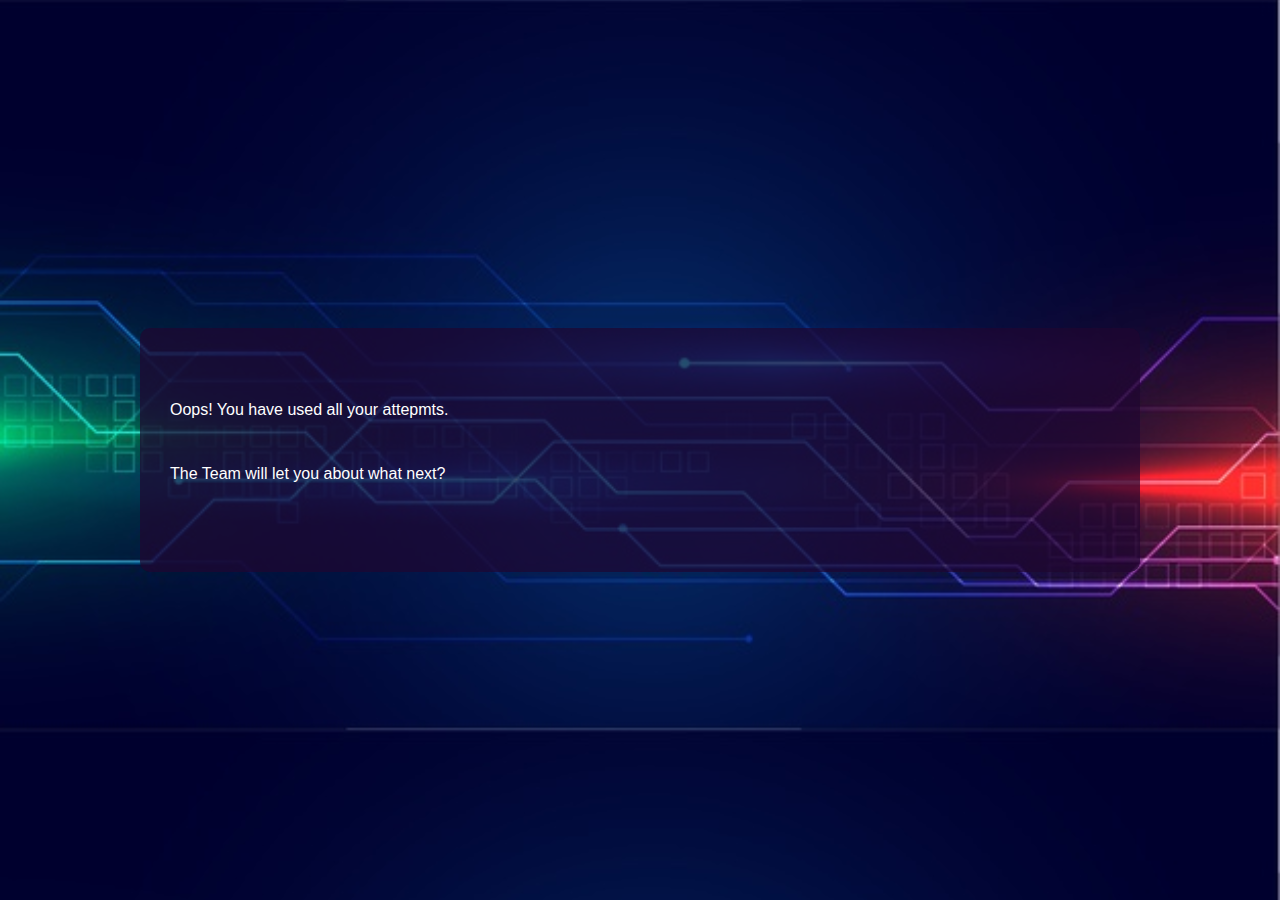
==== Final-pg.html @ 913aeedd "Modified CSS" ====
<!DOCTYPE html>
<html lang="en">

<head>
    <meta charset="UTF-8">
    <meta name="viewport" content="width=device-width, initial-scale=1.0">
    <link rel="stylesheet" href="https://cdn.jsdelivr.net/npm/bootstrap@4.5.3/dist/css/bootstrap.min.css"
        integrity="sha384-TX8t27EcRE3e/ihU7zmQxVncDAy5uIKz4rEkgIXeMed4M0jlfIDPvg6uqKI2xXr2" crossorigin="anonymous">
    <link rel="stylesheet" href="https://maxcdn.bootstrapcdn.com/bootstrap/4.5.2/css/bootstrap.min.css">
    <link rel="stylesheet" type="text/css" href="style.css">
    <script src="https://ajax.googleapis.com/ajax/libs/jquery/3.5.1/jquery.min.js"></script>
    <script src="https://cdnjs.cloudflare.com/ajax/libs/popper.js/1.16.0/umd/popper.min.js"></script>
    <script src="https://maxcdn.bootstrapcdn.com/bootstrap/4.5.2/js/bootstrap.min.js"></script>
    <script src="https://cdnjs.cloudflare.com/ajax/libs/materialize/1.0.0/js/materialize.min.js"></script>

    <title>Final status</title>
</head>

<body>
    <div class="overlay-box">
        <p class="final_msg1">Oops! You have used all your attepmts.</p>
        <br>
        <p class="final_msg2">The Team will let you about what next?</p>
    </div>
</body>

</html>
---- style.css ----
body{
	margin: 0;
	padding: 0;
	background: url(bg_img.jpg);
	background-size:cover;	
}

.login-box{
	background: rgba(32, 6, 49, 0.7);
	color: #fff;
}

h1{
	padding: 20px;
	text-align: center;
	font-size: 22px;
	font-family: roman;
}

.login-box p{
	margin: 0;
	padding: 0;
	font-weight: bold;
	margin-left: 250px;
}

.login-box input{
	margin-bottom: 20px; 
	width: 50%;
	margin-left: 250px;
}

.login-box input[type="text"],input[type="password"],input[type="email"]
{
	border: none;
	border-bottom: 1px solid #fff;
	background: transparent;
	outline: none;
	height: 40px;
	font-size: 16px;
	color: #fff;
}

.login-box input[type="submit"]{ 	
	border: none;
	outline: none;
	height: 40px;
	background:#14083b;
	color: #fff;
	font-size: 18px;
	border-radius: 20px;
}

.login-box input[type="submit"]:hover{
	cursor:pointer;
	background:#252ed5;
	color: white;
}

.instructions{
	margin-left: 100px;
	font-size: 15px;
	font-family: 'Segoe UI', Tahoma, Geneva, Verdana, sans-serif;
	letter-spacing: 1px;
	color: whitesmoke;
}


.question-box{
    background: rgba(32, 6, 49, 0.7);
	height: 140vh;
}

.col-sm-7{
	margin-top: 60px;
	margin-left: 0px;
	font-family: 'Trebuchet MS', 'Lucida Sans Unicode', 'Lucida Grande', 'Lucida Sans', Arial, sans-serif;
	color: #fff;
	font-size: 20px;
	margin-bottom: 80px;
}

.col-sm-4{
	margin-top: 60px;
	margin-bottom: 80px;
}

.question-box .ans{
	margin-left: 100px;
	color: #fff;
	font-family: Georgia, 'Times New Roman', Times, serif;
	font-weight: bold;
}

.question-box input[type="text"]{
	width:50%;
	margin-bottom: 60px; 
	margin-left: 95px;
}

.question-box input[type="text"]
{
	border: none;
	border-bottom: 1px solid #fff;
	background: transparent;
	outline: none;
	height: 40px;
	font-size: 16px;
	color: #fff;
}

.one{
	margin-left: 96px;
	margin-right: 30px;
}

.question-box input[type="submit"]{ 
	
	border: none;
	outline: none;
	height: 40px;
	background:#14083b;
	color: #fff;
	font-size: 18px;
	border-radius: 20px;
	width: 150px;
}

.question-box input[type="submit"]:hover
{
	cursor:pointer;
	background:#252ed5;
	color: white;
}

.overlay-box{
	width: 1000px;
	height: auto;
	background: rgba(32, 6, 49, 0.7);
	color: #fff;
	top: 50%;
	left: 50%;
	position: absolute;
	transform: translate(-50%,-50%);
	box-sizing: border-box;
	border-radius: 10px;
	padding: 70px 30px;
}

@media only screen and (max-width:320px) {
	.login-box p{
		margin-left: 73px;
	}
	
	.login-box input{
		margin-left: 73px;
	}

	.question-box{
		height: 160vh;
	}
	
	.col-sm-7{
		text-align: center;
	}
	
	.col-sm-4{
		margin-bottom: 80px;

	}
	
	.question-box .instructions{
		margin-left: 73px;
		}
	
	.question-box input[type="text"]{
		margin-left: 73px;
	}

	.instructions{
		margin-right: 50px;
	}
	
	.one{
		margin-left: 70px;
		margin-bottom: 10px;
	}

	.two{
		margin-left: 70px;;
	}
}

@media only screen and (max-width:360px) {
	.login-box p{
		margin-left: 78px;
	}
	
	.login-box input{
		margin-left: 78px;
	}

	.question-box{
		height: 135vh;
	}
	
	.col-sm-7{
		text-align: center;
	}
	
	.col-sm-4{
		margin-bottom: 50px;
	}
	
	.question-box .instructions{
		margin-left: 50px;
	}

	.question-box .ans{
		margin-left: 78px;
	   }
	
	.question-box input[type="text"]{
		margin-left: 78px;
	}
	
	.one{
		margin-left: 88px;
		margin-bottom: 10px;
	}

	.two{
		margin-left: 88px;;
	}
}

/* code for backend and jS*/
/*
#skipbtn{
	display: none;
}

#page2_view{
	display: none;
}*/
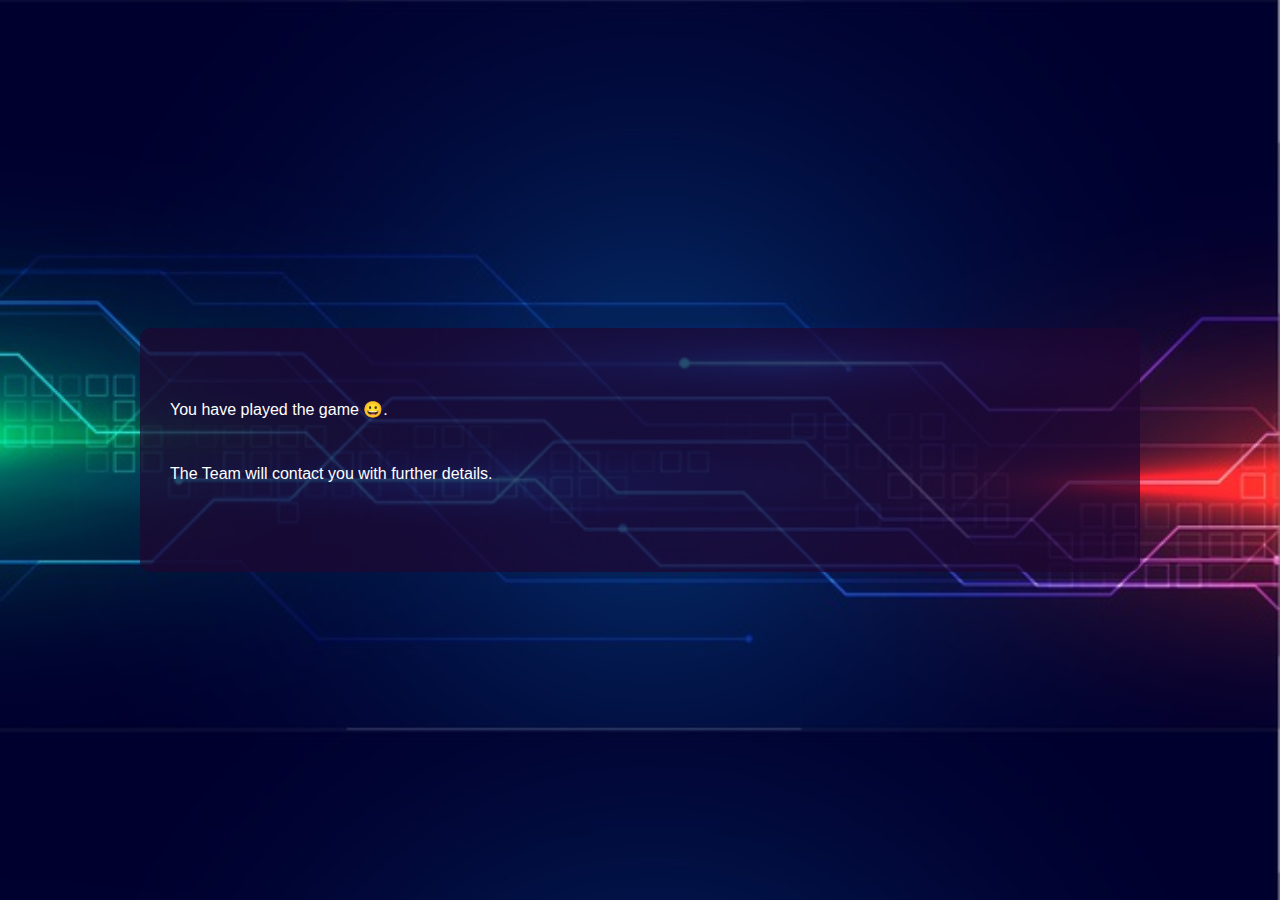
==== commit daf567ff: "Linked files" ====
--- a/Final-pg.html
+++ b/Final-pg.html
@@ -18,9 +18,9 @@
 
 <body>
     <div class="overlay-box">
-        <p class="final_msg1">Oops! You have used all your attepmts.</p>
+        <p class="final_msg1">You have played the game &#128512;.</p>
         <br>
-        <p class="final_msg2">The Team will let you about what next?</p>
+        <p class="final_msg2">The Team will contact you with further details.</p>
     </div>
 </body>
 
--- a/style.css
+++ b/style.css
@@ -22,6 +22,7 @@
 	padding: 0;
 	font-weight: bold;
 	margin-left: 250px;
+	font-weight: bold;
 }
 
 .login-box input{
@@ -36,9 +37,23 @@
 	border-bottom: 1px solid #fff;
 	background: transparent;
 	outline: none;
-	height: 40px;
-	font-size: 16px;
-	color: #fff;
+	height: 49px;
+	font-size: 18px;
+	color: #fff;
+}
+
+.login-box input[type="submit"]{
+	background: #14083b;
+	font-size: 18px;
+	border-radius: 9px ;
+	border-color: grey;
+	color: white;
+}
+
+.login-box input[type="submit"]:hover{
+	cursor: pointer;
+	background: #252ed5;
+	transition: 0.6s;
 }
 
 .login-box input[type="submit"]{ 	
@@ -62,9 +77,10 @@
 	font-size: 15px;
 	font-family: 'Segoe UI', Tahoma, Geneva, Verdana, sans-serif;
 	letter-spacing: 1px;
+	font-size: 16px;
+	font-family: sans-serif;
 	color: whitesmoke;
 }
-
 
 .question-box{
     background: rgba(32, 6, 49, 0.7);
@@ -76,8 +92,9 @@
 	margin-left: 0px;
 	font-family: 'Trebuchet MS', 'Lucida Sans Unicode', 'Lucida Grande', 'Lucida Sans', Arial, sans-serif;
 	color: #fff;
-	font-size: 20px;
+	font-size: 25px;
 	margin-bottom: 80px;
+	font-weight: bold;
 }
 
 .col-sm-4{
@@ -88,13 +105,13 @@
 .question-box .ans{
 	margin-left: 100px;
 	color: #fff;
-	font-family: Georgia, 'Times New Roman', Times, serif;
+	font-family: 'Trebuchet MS', 'Lucida Sans Unicode', 'Lucida Grande', 'Lucida Sans', Arial, sans-serif; 
 	font-weight: bold;
 }
 
 .question-box input[type="text"]{
 	width:50%;
-	margin-bottom: 60px; 
+	margin-bottom: 80px; 
 	margin-left: 95px;
 }
 
@@ -105,7 +122,7 @@
 	background: transparent;
 	outline: none;
 	height: 40px;
-	font-size: 16px;
+	font-size: 18px;
 	color: #fff;
 }
 
@@ -114,8 +131,8 @@
 	margin-right: 30px;
 }
 
-.question-box input[type="submit"]{ 
-	
+.question-box input[type="submit"]
+{ 
 	border: none;
 	outline: none;
 	height: 40px;
@@ -145,6 +162,8 @@
 	box-sizing: border-box;
 	border-radius: 10px;
 	padding: 70px 30px;
+	color: #fff;
+	transition: 0.7s;
 }
 
 @media only screen and (max-width:320px) {
@@ -166,12 +185,12 @@
 	
 	.col-sm-4{
 		margin-bottom: 80px;
-
-	}
-	
-	.question-box .instructions{
-		margin-left: 73px;
-		}
+	}
+	
+	.question-box .instructions
+	{
+		margin-left: 73px;
+	}
 	
 	.question-box input[type="text"]{
 		margin-left: 73px;
@@ -232,14 +251,4 @@
 	.two{
 		margin-left: 88px;;
 	}
-}
-
-/* code for backend and jS*/
-/*
-#skipbtn{
-	display: none;
-}
-
-#page2_view{
-	display: none;
-}*/+}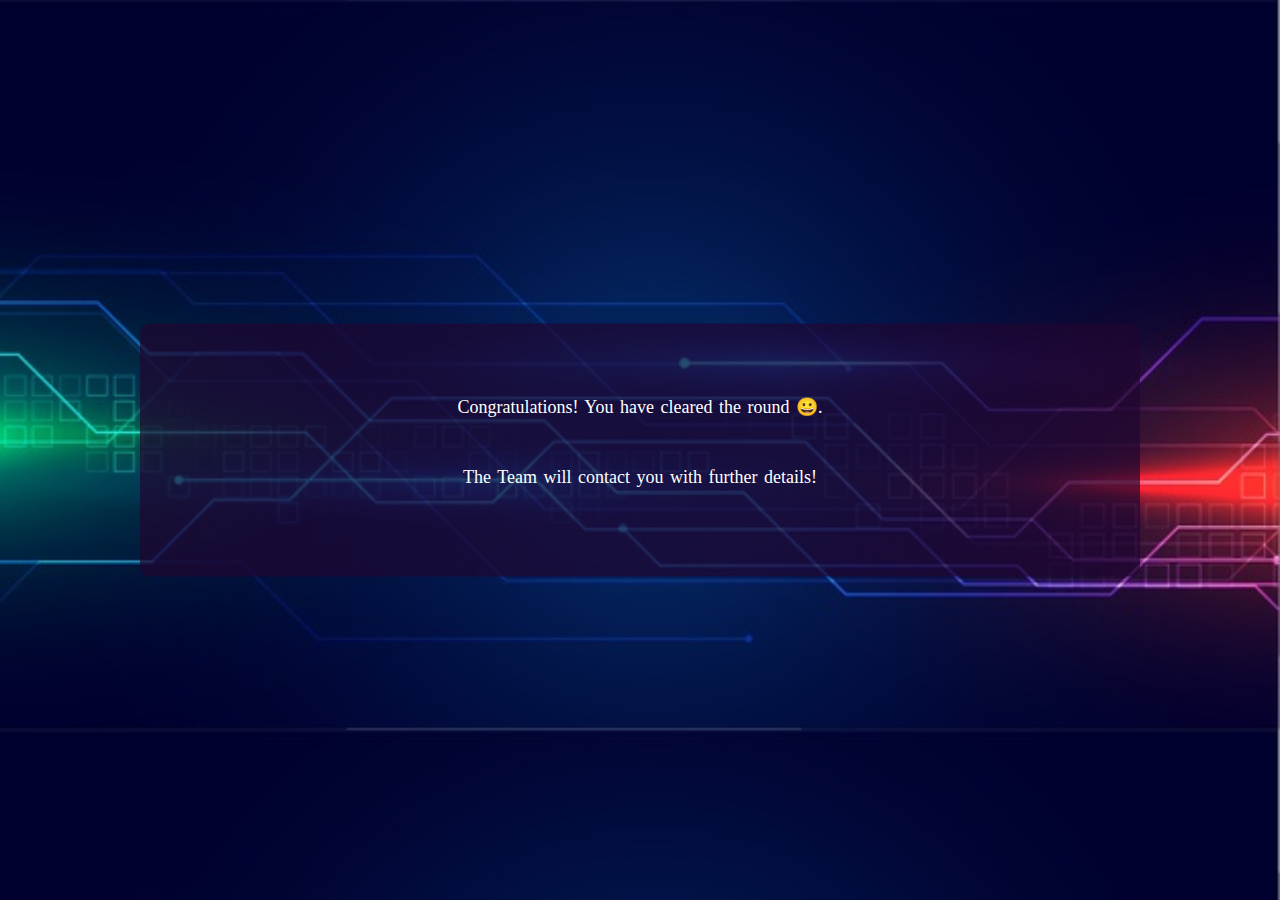
==== commit b286b2d8: "linked win and fail page" ====
--- a/Final-pg.html
+++ b/Final-pg.html
@@ -18,9 +18,9 @@
 
 <body>
     <div class="overlay-box">
-        <p class="final_msg1">You have played the game &#128512;.</p>
+        <p class="text-center">Congratulations! You have cleared the round &#128512;.</p>
         <br>
-        <p class="final_msg2">The Team will contact you with further details.</p>
+        <p class="text-center">The Team will contact you with further details!</p>
     </div>
 </body>
 
--- a/style.css
+++ b/style.css
@@ -1,160 +1,99 @@
 body{
-	margin: 0;
-	padding: 0;
-	background: url(bg_img.jpg);
-	background-size:cover;	
+    margin: 0;
+    padding: 0;
+    background: url(bg_img.jpg);
+    background-size: cover;
 }
 
 .login-box{
-	background: rgba(32, 6, 49, 0.7);
-	color: #fff;
+    background: rgba(32, 6, 49, 0.7);
+    color: #fff;
+    box-sizing: border-box;
+    padding-top: 30px;
 }
 
 h1{
-	padding: 20px;
-	text-align: center;
-	font-size: 22px;
-	font-family: roman;
+    margin: 0;
+    padding: 0 0 20px;
+    text-align: center;
+    font-family: roman;
+    font-size: 22px;
 }
 
 .login-box p{
-	margin: 0;
-	padding: 0;
-	font-weight: bold;
-	margin-left: 250px;
-	font-weight: bold;
+    margin: 0;
+    padding: 0;
+    font-weight: bold;
 }
 
 .login-box input{
-	margin-bottom: 20px; 
-	width: 50%;
-	margin-left: 250px;
+    width: 50%;
+    margin-bottom: 20px;
 }
 
-.login-box input[type="text"],input[type="password"],input[type="email"]
-{
-	border: none;
-	border-bottom: 1px solid #fff;
-	background: transparent;
-	outline: none;
-	height: 49px;
-	font-size: 18px;
-	color: #fff;
+.login-box input[type="text"],input[type="password"]{
+    border: none;
+    border-bottom: 1px solid #fff;
+    background: transparent;
+    outline: none;
+    height: 40px;
+    font-size: 16px;
+    color: #fff;
 }
 
 .login-box input[type="submit"]{
-	background: #14083b;
-	font-size: 18px;
-	border-radius: 9px ;
-	border-color: grey;
-	color: white;
+    border: none;
+    outline: none;
+    height: 40px;
+    background: #14083b;
+    color: #fff;
+    font-size: 18px;
+    border-radius: 20px;
 }
 
 .login-box input[type="submit"]:hover{
-	cursor: pointer;
-	background: #252ed5;
-	transition: 0.6s;
-}
-
-.login-box input[type="submit"]{ 	
-	border: none;
-	outline: none;
-	height: 40px;
-	background:#14083b;
-	color: #fff;
-	font-size: 18px;
-	border-radius: 20px;
-}
-
-.login-box input[type="submit"]:hover{
-	cursor:pointer;
-	background:#252ed5;
-	color: white;
+    cursor: pointer;
+    background: #252ed5;
+    color: #fff;
+    transition: 0.5s;
 }
 
 .instructions{
-	margin-left: 100px;
-	font-size: 15px;
-	font-family: 'Segoe UI', Tahoma, Geneva, Verdana, sans-serif;
-	letter-spacing: 1px;
-	font-size: 16px;
-	font-family: sans-serif;
-	color: whitesmoke;
+    font-size: 13px;
+    font-family: -apple-system, BlinkMacSystemFont, 'Segoe UI', Roboto, Oxygen, Ubuntu, Cantarell, 'Open Sans', 'Helvetica Neue', sans-serif;
+    word-spacing: 1.3px;
+    letter-spacing: 0.7px;
+    color: azure;
 }
 
-.question-box{
-    background: rgba(32, 6, 49, 0.7);
-	height: 140vh;
+.row{
+    margin: 70px 0;
 }
 
-.col-sm-7{
-	margin-top: 60px;
-	margin-left: 0px;
-	font-family: 'Trebuchet MS', 'Lucida Sans Unicode', 'Lucida Grande', 'Lucida Sans', Arial, sans-serif;
-	color: #fff;
-	font-size: 25px;
-	margin-bottom: 80px;
-	font-weight: bold;
+#submitbtn{
+    margin: 0px;
+    padding: 0px;
+    width: 150px;
+    margin-top: 15px;
+    margin-bottom: 40px;
 }
 
-.col-sm-4{
-	margin-top: 60px;
-	margin-bottom: 80px;
-}
-
-.question-box .ans{
-	margin-left: 100px;
-	color: #fff;
-	font-family: 'Trebuchet MS', 'Lucida Sans Unicode', 'Lucida Grande', 'Lucida Sans', Arial, sans-serif; 
-	font-weight: bold;
-}
-
-.question-box input[type="text"]{
-	width:50%;
-	margin-bottom: 80px; 
-	margin-left: 95px;
-}
-
-.question-box input[type="text"]
-{
-	border: none;
-	border-bottom: 1px solid #fff;
-	background: transparent;
-	outline: none;
-	height: 40px;
-	font-size: 18px;
-	color: #fff;
-}
-
-.one{
-	margin-left: 96px;
-	margin-right: 30px;
-}
-
-.question-box input[type="submit"]
-{ 
-	border: none;
-	outline: none;
-	height: 40px;
-	background:#14083b;
-	color: #fff;
-	font-size: 18px;
-	border-radius: 20px;
-	width: 150px;
-}
-
-.question-box input[type="submit"]:hover
-{
-	cursor:pointer;
-	background:#252ed5;
-	color: white;
+#skipbtn{
+    margin: 0px;
+    padding: 0px;
+    width: 150px;
+    margin-top: 15px;
+    margin-bottom: 40px;
 }
 
 .overlay-box{
 	width: 1000px;
 	height: auto;
 	background: rgba(32, 6, 49, 0.7);
-	color: #fff;
+    color: #fff;
+    font-size: 18px;
+    font-family: roman;
+    word-spacing: 2px;
 	top: 50%;
 	left: 50%;
 	position: absolute;
@@ -162,93 +101,62 @@
 	box-sizing: border-box;
 	border-radius: 10px;
 	padding: 70px 30px;
-	color: #fff;
-	transition: 0.7s;
 }
 
-@media only screen and (max-width:320px) {
-	.login-box p{
-		margin-left: 73px;
-	}
-	
-	.login-box input{
-		margin-left: 73px;
-	}
 
-	.question-box{
-		height: 160vh;
-	}
-	
-	.col-sm-7{
-		text-align: center;
-	}
-	
-	.col-sm-4{
-		margin-bottom: 80px;
-	}
-	
-	.question-box .instructions
-	{
-		margin-left: 73px;
-	}
-	
-	.question-box input[type="text"]{
-		margin-left: 73px;
-	}
-
-	.instructions{
-		margin-right: 50px;
-	}
-	
-	.one{
-		margin-left: 70px;
-		margin-bottom: 10px;
-	}
-
-	.two{
-		margin-left: 70px;;
-	}
+@media only screen and (max-width: 320px){
+    h1{
+        margin: 0;
+        padding: 0;
+    }
+    .row{
+        margin: 0;
+    }
+    .col-sm-4{
+        margin-bottom: 15px;
+        text-align: center;
+    }
+    #submitbtn{  
+        margin-top: 15px;
+        margin-bottom: 10px;
+    }
+    #skipbtn{
+        margin-bottom: 10px; 
+    } 
 }
 
-@media only screen and (max-width:360px) {
-	.login-box p{
-		margin-left: 78px;
-	}
-	
-	.login-box input{
-		margin-left: 78px;
-	}
+@media only screen and (max-width: 360px){
+    h1{
+        margin: 0;
+        padding: 0;
+    }
+    .row{
+        margin: 0;
+    }
+    .col-sm-4{
+        margin-bottom: 15px;
+        text-align: center;
+    }
+    #submitbtn{
+        margin-top: 15px;
+        margin-bottom: 10px;
+    }
+}
 
-	.question-box{
-		height: 135vh;
-	}
-	
-	.col-sm-7{
-		text-align: center;
-	}
-	
-	.col-sm-4{
-		margin-bottom: 50px;
-	}
-	
-	.question-box .instructions{
-		margin-left: 50px;
-	}
+#loading{
+    position:fixed;
+    width:100%;
+    height: 100vh;
+    top:0;
+    left:0;
+    background: rgba(0,0,0,0.8);
+    z-index:100;
+}
 
-	.question-box .ans{
-		margin-left: 78px;
-	   }
-	
-	.question-box input[type="text"]{
-		margin-left: 78px;
-	}
-	
-	.one{
-		margin-left: 88px;
-		margin-bottom: 10px;
-	}
-
-	.two{
-		margin-left: 88px;;
-	}
+#loadingText{
+    position: absolute;
+    top:50%;
+    left:50%;
+    transform: translate(-50%,-50%);
+    font-size: 25px;
 }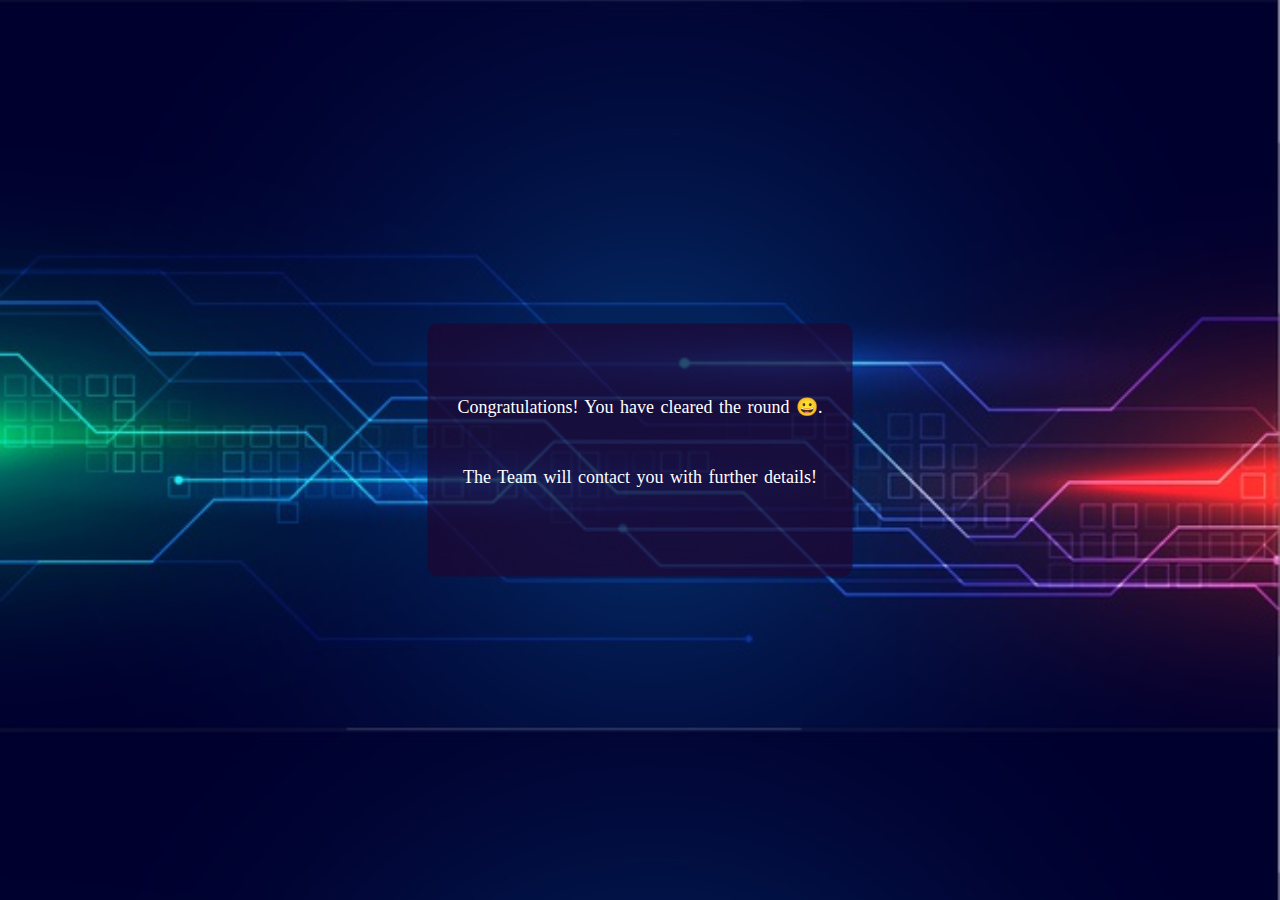
==== commit c68be5fe: "responsive to final pages" ====
--- a/Final-pg.html
+++ b/Final-pg.html
@@ -17,7 +17,7 @@
 </head>
 
 <body>
-    <div class="overlay-box">
+    <div class="overlay-box1">
         <p class="text-center">Congratulations! You have cleared the round &#128512;.</p>
         <br>
         <p class="text-center">The Team will contact you with further details!</p>
--- a/style.css
+++ b/style.css
@@ -10,6 +10,7 @@
     color: #fff;
     box-sizing: border-box;
     padding-top: 30px;
+    margin-top: 70px;
 }
 
 h1{
@@ -21,8 +22,6 @@
 }
 
 .login-box p{
-    margin: 0;
-    padding: 0;
     font-weight: bold;
 }
 
@@ -49,6 +48,7 @@
     color: #fff;
     font-size: 18px;
     border-radius: 20px;
+    width: 150px;                              /* login btn size change*/
 }
 
 .login-box input[type="submit"]:hover{
@@ -71,16 +71,12 @@
 }
 
 #submitbtn{
-    margin: 0px;
-    padding: 0px;
     width: 150px;
     margin-top: 15px;
     margin-bottom: 40px;
 }
 
 #skipbtn{
-    margin: 0px;
-    padding: 0px;
     width: 150px;
     margin-top: 15px;
     margin-bottom: 40px;
@@ -103,15 +99,23 @@
 	padding: 70px 30px;
 }
 
+.overlay-box1{
+	height: auto;
+	background: rgba(32, 6, 49, 0.7);
+    color: #fff;
+    font-size: 18px;
+    font-family: roman;
+    word-spacing: 2px;
+	top: 50%;
+	left: 50%;
+	position: absolute;
+	transform: translate(-50%,-50%);
+	box-sizing: border-box;
+	border-radius: 10px;
+	padding: 70px 30px;
+}
 
 @media only screen and (max-width: 320px){
-    h1{
-        margin: 0;
-        padding: 0;
-    }
-    .row{
-        margin: 0;
-    }
     .col-sm-4{
         margin-bottom: 15px;
         text-align: center;
@@ -126,13 +130,7 @@
 }
 
 @media only screen and (max-width: 360px){
-    h1{
-        margin: 0;
-        padding: 0;
-    }
-    .row{
-        margin: 0;
-    }
+
     .col-sm-4{
         margin-bottom: 15px;
         text-align: center;
@@ -159,4 +157,9 @@
     left:50%;
     transform: translate(-50%,-50%);
     font-size: 25px;
+}
+
+#Que{
+    font-size: 20px;
+    padding:20px;
 }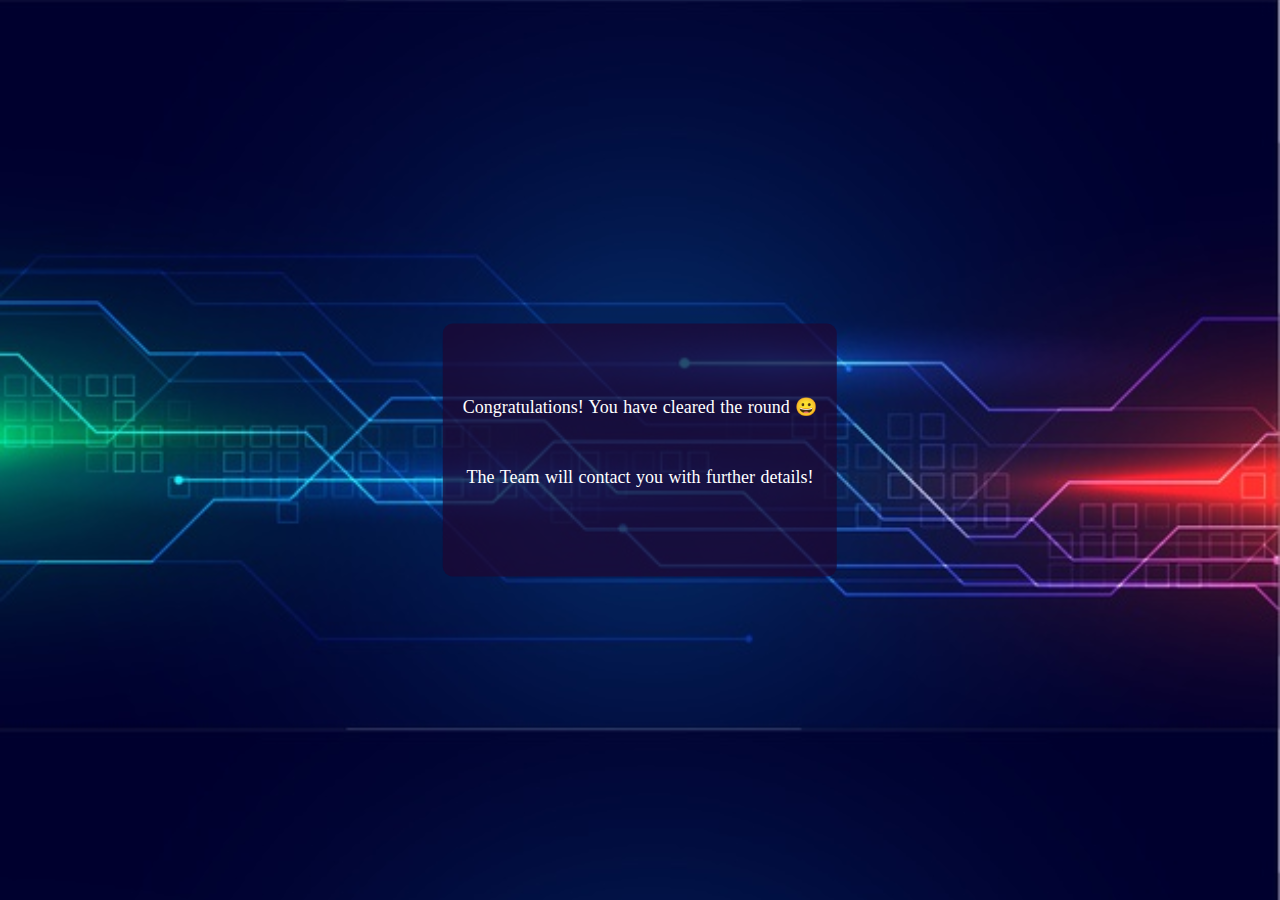
==== commit 4ddfb5a7: "styling changed" ====
--- a/Final-pg.html
+++ b/Final-pg.html
@@ -18,7 +18,7 @@
 
 <body>
     <div class="overlay-box1">
-        <p class="text-center">Congratulations! You have cleared the round &#128512;.</p>
+        <p class="text-center">Congratulations! You have cleared the round &#128512;</p>
         <br>
         <p class="text-center">The Team will contact you with further details!</p>
     </div>
--- a/style.css
+++ b/style.css
@@ -105,14 +105,14 @@
     color: #fff;
     font-size: 18px;
     font-family: roman;
-    word-spacing: 2px;
+    word-spacing: 1px;
 	top: 50%;
 	left: 50%;
 	position: absolute;
 	transform: translate(-50%,-50%);
 	box-sizing: border-box;
 	border-radius: 10px;
-	padding: 70px 30px;
+    padding: 70px 20px;
 }
 
 @media only screen and (max-width: 320px){
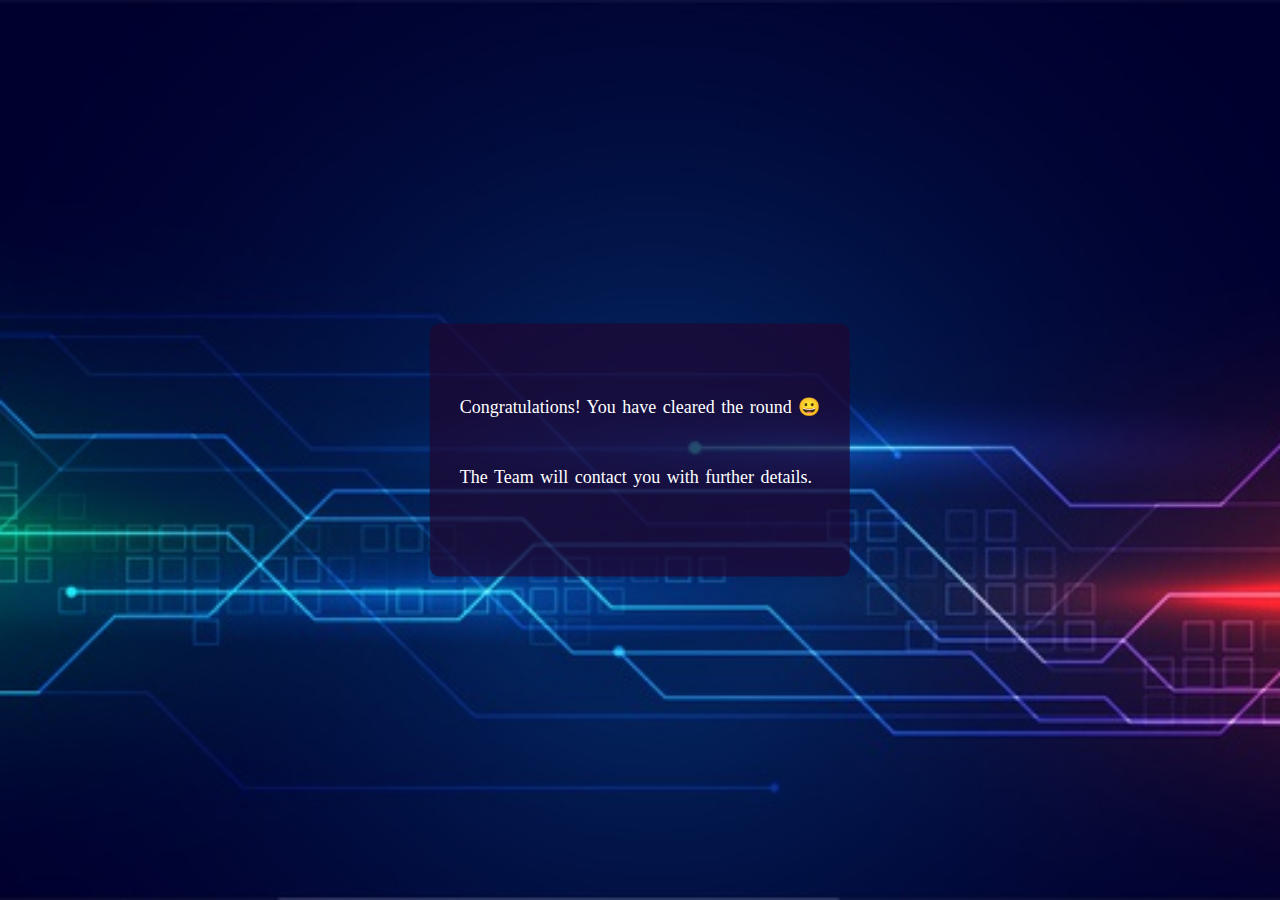
==== commit 2a7849d3: "Added file for finalPg css" ====
--- a/Final-pg.html
+++ b/Final-pg.html
@@ -7,7 +7,7 @@
     <link rel="stylesheet" href="https://cdn.jsdelivr.net/npm/bootstrap@4.5.3/dist/css/bootstrap.min.css"
         integrity="sha384-TX8t27EcRE3e/ihU7zmQxVncDAy5uIKz4rEkgIXeMed4M0jlfIDPvg6uqKI2xXr2" crossorigin="anonymous">
     <link rel="stylesheet" href="https://maxcdn.bootstrapcdn.com/bootstrap/4.5.2/css/bootstrap.min.css">
-    <link rel="stylesheet" type="text/css" href="style.css">
+    <link rel="stylesheet" type="text/css" href="finalPgStyle.css">
     <script src="https://ajax.googleapis.com/ajax/libs/jquery/3.5.1/jquery.min.js"></script>
     <script src="https://cdnjs.cloudflare.com/ajax/libs/popper.js/1.16.0/umd/popper.min.js"></script>
     <script src="https://maxcdn.bootstrapcdn.com/bootstrap/4.5.2/js/bootstrap.min.js"></script>
@@ -17,10 +17,12 @@
 </head>
 
 <body>
-    <div class="overlay-box1">
-        <p class="text-center">Congratulations! You have cleared the round &#128512;</p>
-        <br>
-        <p class="text-center">The Team will contact you with further details!</p>
+    <div class="bg">
+        <div class="overlay-box">
+            <p>Congratulations! You have cleared the round &#128512;</p>
+            <br>
+            <p>The Team will contact you with further details.</p>
+        </div>
     </div>
 </body>
 
--- a/finalPgStyle.css
+++ b/finalPgStyle.css
@@ -0,0 +1,27 @@
+body, html {
+    height: 100%;
+    margin: 0;
+  }
+
+  .bg {
+    background-image: url(bg_img.jpg);
+    height: 100%; 
+    background-position: center;
+    background-repeat: no-repeat;
+    background-size: cover;
+  }
+
+.overlay-box{
+	background: rgba(32, 6, 49, 0.7);
+    color: #fff;
+    font-size: 18px;
+    font-family: roman;
+    word-spacing: 2px;
+	top: 50%;
+	left: 50%;
+	position: absolute;
+	transform: translate(-50%,-50%);
+	box-sizing: border-box;
+	border-radius: 10px;
+	padding: 70px 30px;
+}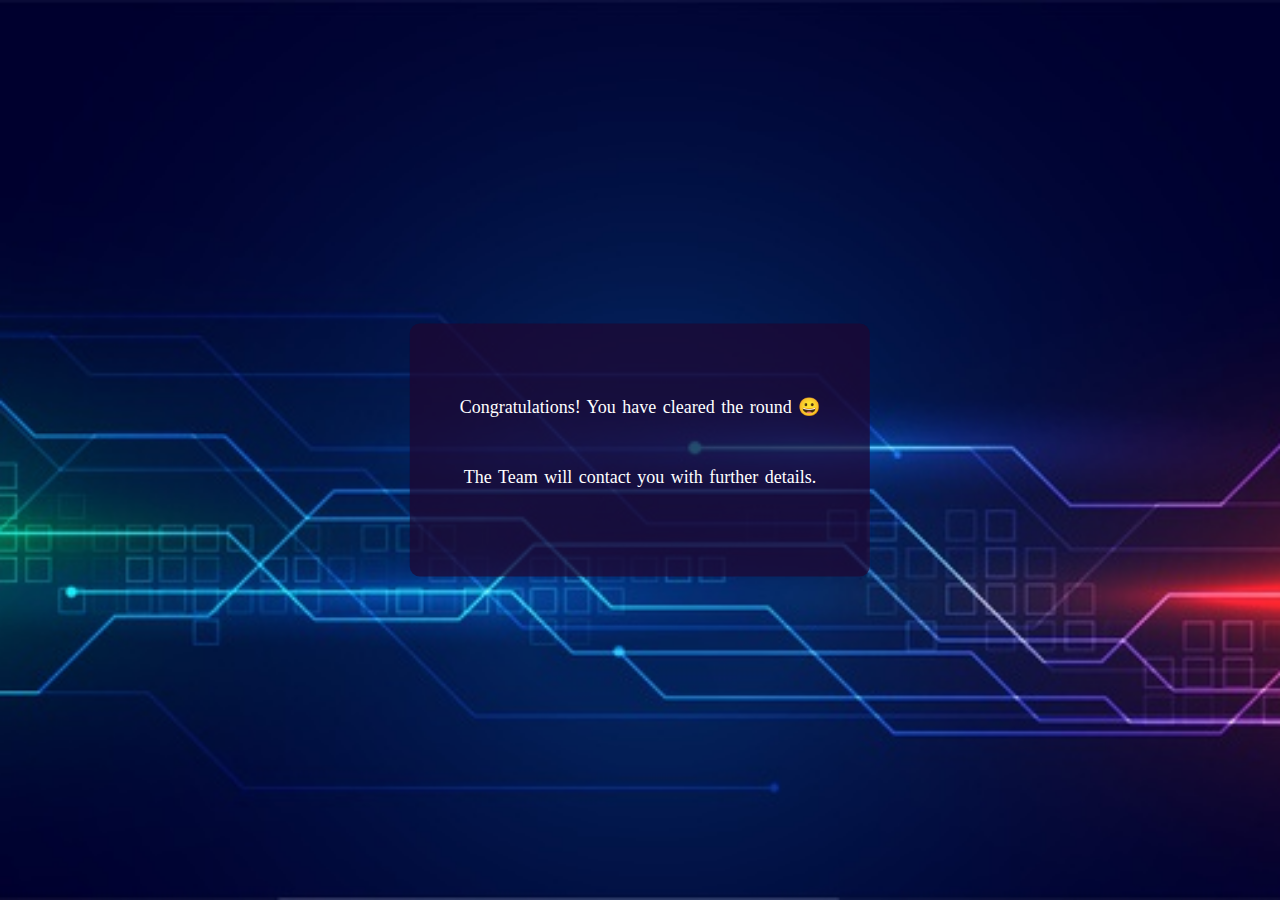
==== commit 6d4f61ee: "Updated" ====
--- a/Final-pg.html
+++ b/Final-pg.html
@@ -19,9 +19,9 @@
 <body>
     <div class="bg">
         <div class="overlay-box">
-            <p>Congratulations! You have cleared the round &#128512;</p>
+            <p class="text-center">Congratulations! You have cleared the round &#128512;</p>
             <br>
-            <p>The Team will contact you with further details.</p>
+            <p class="text-center">The Team will contact you with further details.</p>
         </div>
     </div>
 </body>
--- a/finalPgStyle.css
+++ b/finalPgStyle.css
@@ -23,5 +23,7 @@
 	transform: translate(-50%,-50%);
 	box-sizing: border-box;
 	border-radius: 10px;
-	padding: 70px 30px;
-}+    padding: 70px 50px;
+}
+
+
